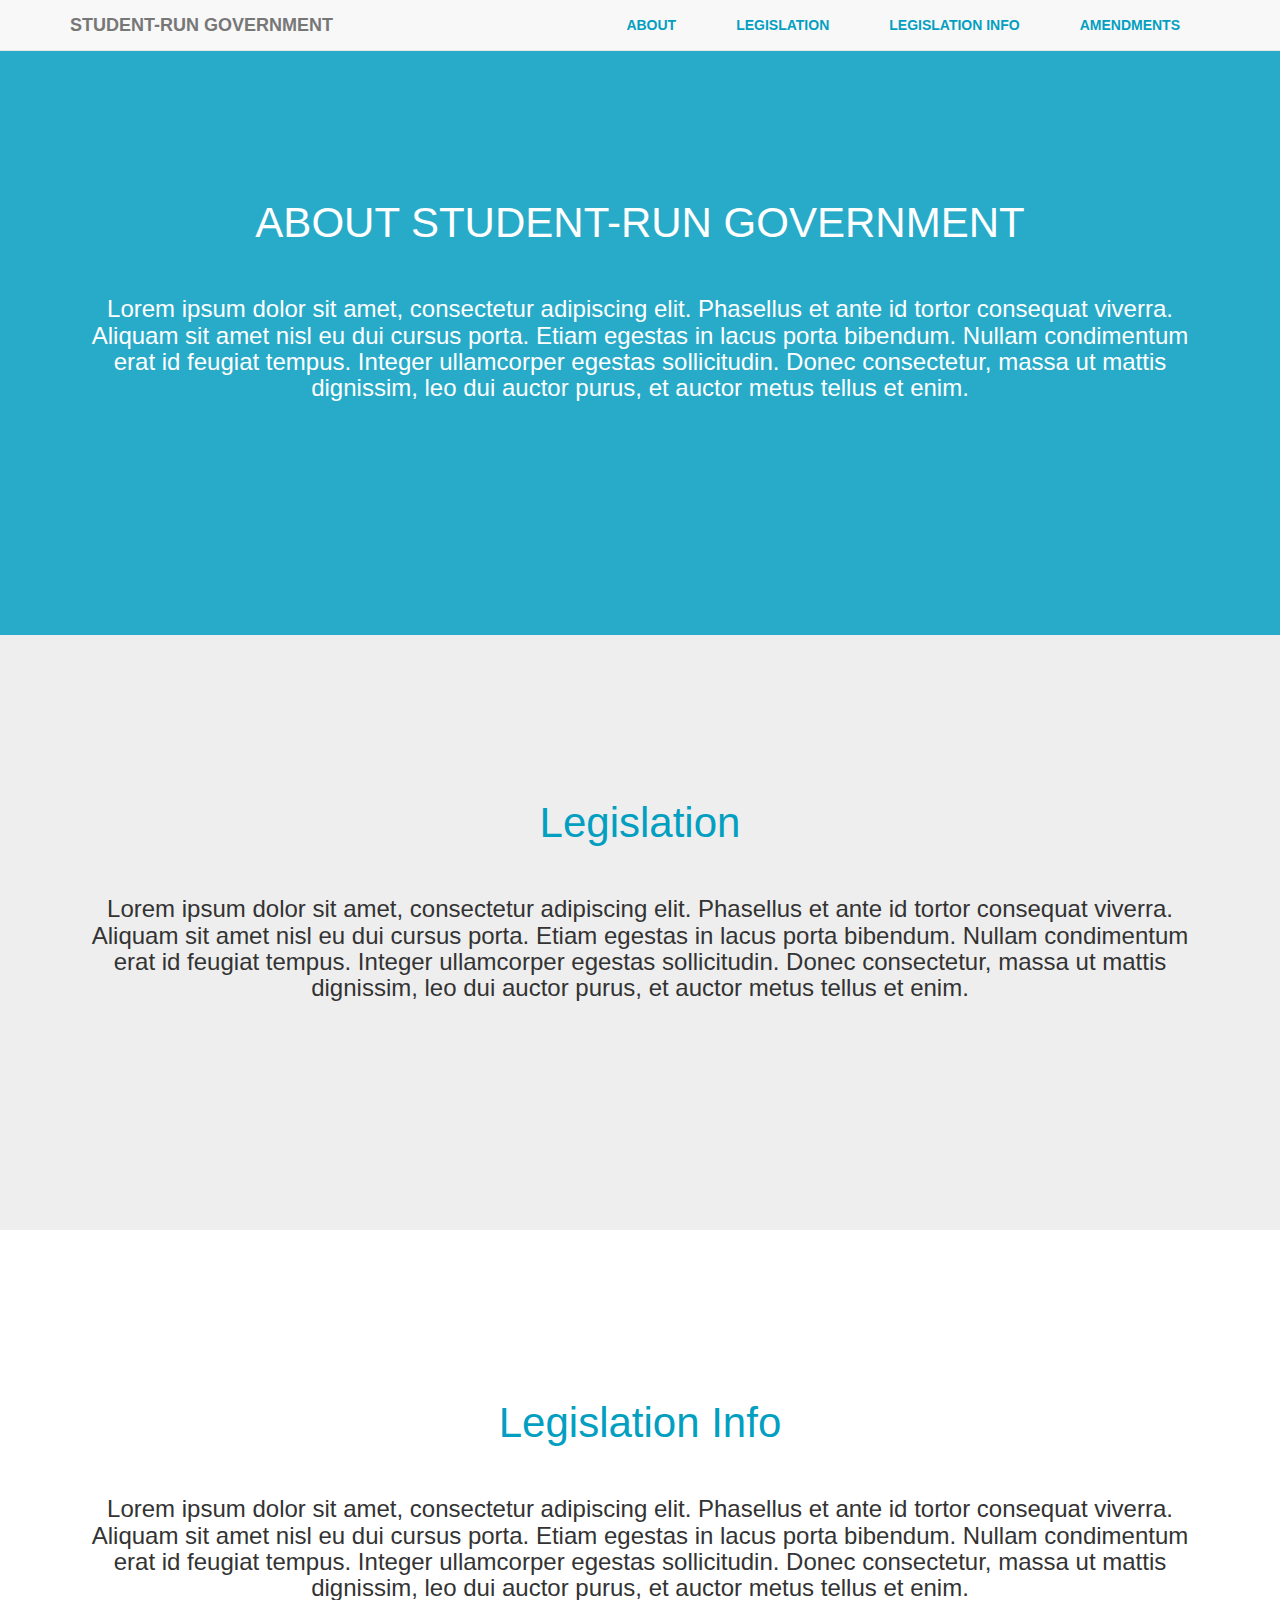
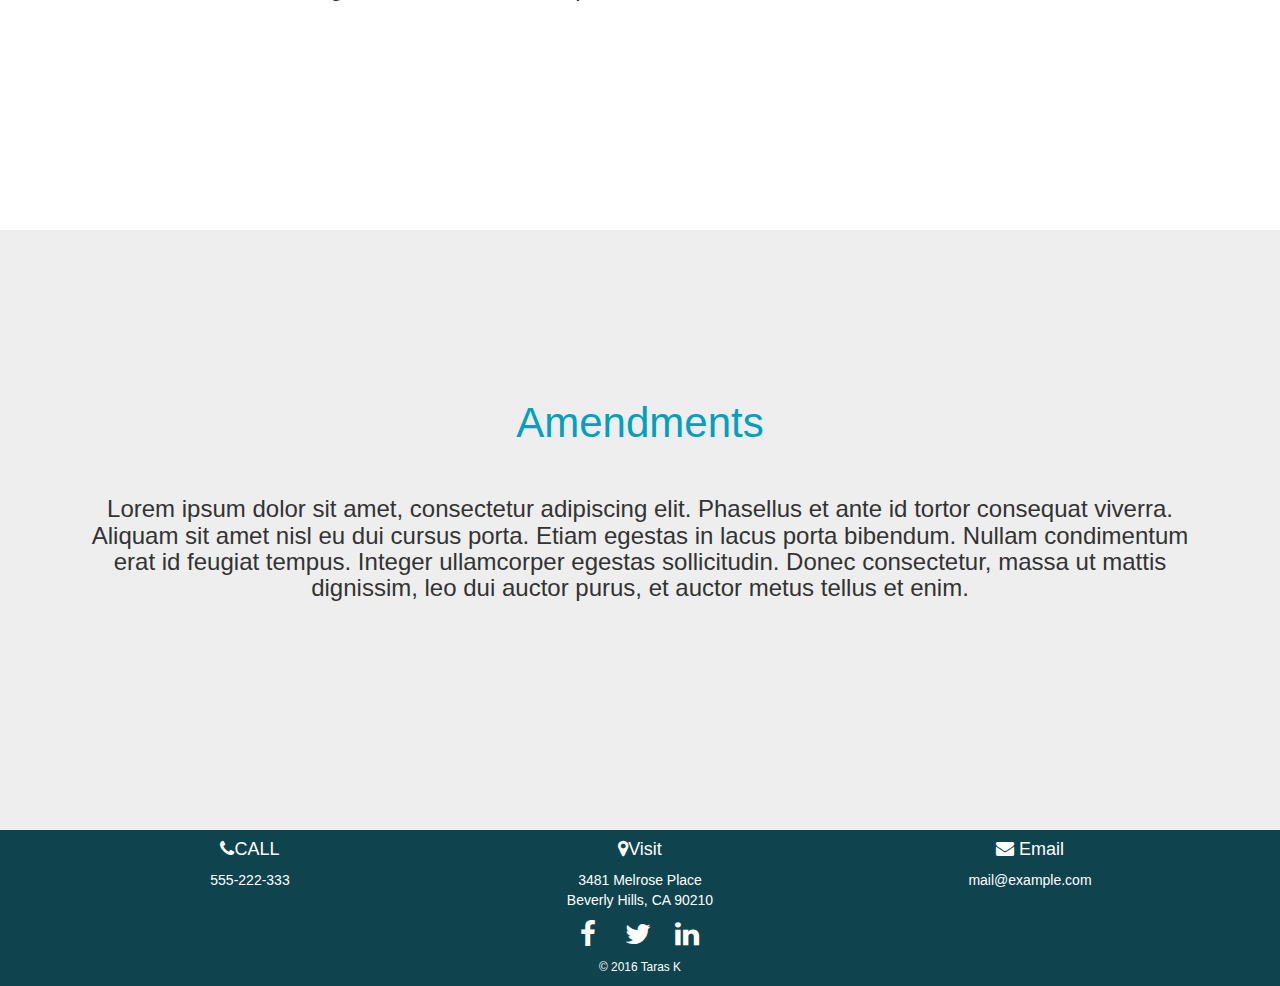
==== studentgovernment/index.html @ 2841ee27 "studentgov" ====
<!DOCTYPE html>
<html lang="en">
<head>
	<meta charset="utf-8">
	<title>Student-run government</title>
	<!-- http://www.checkimhere.com/ -->
	<!-- Latest compiled and minified CSS -->
	<link rel="stylesheet" href="https://maxcdn.bootstrapcdn.com/bootstrap/3.3.6/css/bootstrap.min.css" integrity="sha384-1q8mTJOASx8j1Au+a5WDVnPi2lkFfwwEAa8hDDdjZlpLegxhjVME1fgjWPGmkzs7" crossorigin="anonymous">
    <!-- font-awesome -->
    <link rel="stylesheet" href="https://cdnjs.cloudflare.com/ajax/libs/font-awesome/4.6.3/css/font-awesome.min.css">
    <!-- Owlcarousel css-->
    <link rel="stylesheet" href="static/plugins/owlcarousel/owl.carousel.css">
    <!-- CSS animate -->
    <link href="static/plugins/animate.css" rel="stylesheet" type="text/css">
    <!-- CSS main -->
    <link href="static/css/css.css" rel="stylesheet" type="text/css">

    <link rel="stylesheet" href="http://maxcdn.bootstrapcdn.com/bootstrap/3.3.6/css/bootstrap.min.css">
	<script src="https://ajax.googleapis.com/ajax/libs/jquery/1.12.2/jquery.min.js"></script>
	<script src="https://maxcdn.bootstrapcdn.com/bootstrap/3.3.6/js/bootstrap.min.js" integrity="sha384-0mSbJDEHialfmuBBQP6A4Qrprq5OVfW37PRR3j5ELqxss1yVqOtnepnHVP9aJ7xS" crossorigin="anonymous"></script>

</head>
<body>
	<!-- Navigation -->
    <!-- Note: navbar-default and navbar-inverse are both supported with this theme. -->
    <nav class="navbar navbar-default navbar-fixed-top">
        <div class="container">
            <!-- Brand and toggle get grouped for better mobile display -->
            <div class="navbar-header">
                <button type="button" class="navbar-toggle" data-toggle="collapse" data-target="#bs-example-navbar-collapse-1">
                    <span class="sr-only">Toggle navigation</span>
                    <span class="icon-bar"></span>
                    <span class="icon-bar"></span>
                    <span class="icon-bar"></span>
                </button>
                <a class="navbar-brand page-scroll" href="#page-top">
                    Student-run government
                </a>
            </div>
            <!-- Collect the nav links, forms, and other content for toggling -->
            <div class="collapse navbar-collapse" id="bs-example-navbar-collapse-1">
                <ul class="nav navbar-nav navbar-right">
                    <li class="hidden"><a class="page-scroll" href="#page-top"></a></li>
                    <li><a class="page-scroll" id="ScrollToAbout" href="#about">About</a></li>
                    <li><a class="page-scroll" id="ScrollToProcess" href="#legislation">Legislation</a></li>
                    <li><a class="page-scroll" id="ScrollToWork" href="#legislationinfo">Legislation Info</a></li>
                    <li><a class="page-scroll" id="ScrollToPricing" href="#amendments">Amendments</a></li>
                </ul>
            </div>
        </div>
    </nav>

    <!-- About -->
    <section id="about" style="background:#eee;">
        <div class="about">
            <div class="container text-center" > 
                <div class="center">
                    <div class="left">
                        <h2>About Student-run government
                            <div class="uline"></div>
                        </h2>
                        <h3>Lorem ipsum dolor sit amet, consectetur adipiscing elit. Phasellus et ante id tortor consequat viverra. Aliquam sit amet nisl eu dui cursus porta. Etiam egestas in lacus porta bibendum. Nullam condimentum erat id feugiat tempus. Integer ullamcorper egestas sollicitudin. Donec consectetur, massa ut mattis dignissim, leo dui auctor purus, et auctor metus tellus et enim.</h3>
                    </div>
                </div>
            </div>
        </div>        
    </section>
    <!-- Legislation -->
    <section id="legislation" style="background:#eee;">
        <div class="">
            <div class="container text-center" > 
                <div class="center">
                    <div class="left">
                        <h2>Legislation
                            <div class="uline"></div>
                        </h2>
                        <h3>Lorem ipsum dolor sit amet, consectetur adipiscing elit. Phasellus et ante id tortor consequat viverra. Aliquam sit amet nisl eu dui cursus porta. Etiam egestas in lacus porta bibendum. Nullam condimentum erat id feugiat tempus. Integer ullamcorper egestas sollicitudin. Donec consectetur, massa ut mattis dignissim, leo dui auctor purus, et auctor metus tellus et enim.</h3>
                    </div>
                </div>
            </div>
        </div>          
    </section>  
    <!-- Legislation Info -->
    <section id="legislationinfo" style="">
        <div class="">
            <div class="container text-center" > 
                <div class="center">
                    <div class="left">
                        <h2>Legislation Info
                            <div class="uline"></div>
                        </h2>
                        <h3>Lorem ipsum dolor sit amet, consectetur adipiscing elit. Phasellus et ante id tortor consequat viverra. Aliquam sit amet nisl eu dui cursus porta. Etiam egestas in lacus porta bibendum. Nullam condimentum erat id feugiat tempus. Integer ullamcorper egestas sollicitudin. Donec consectetur, massa ut mattis dignissim, leo dui auctor purus, et auctor metus tellus et enim.</h3>
                    </div>
                </div>
            </div>
        </div> 
    </section>  
    <!-- Amendments -->
    <section id="amendments" style="background:#eee;">
        <div class="">
            <div class="container text-center" > 
                <div class="center">
                    <div class="left">
                        <h2>Amendments
                            <div class="uline"></div>
                        </h2>
                        <h3>Lorem ipsum dolor sit amet, consectetur adipiscing elit. Phasellus et ante id tortor consequat viverra. Aliquam sit amet nisl eu dui cursus porta. Etiam egestas in lacus porta bibendum. Nullam condimentum erat id feugiat tempus. Integer ullamcorper egestas sollicitudin. Donec consectetur, massa ut mattis dignissim, leo dui auctor purus, et auctor metus tellus et enim.</h3>
                    </div>
                </div>
            </div>
        </div>         
    </section>      







   <!--  -->
    <!-- Button -->
    <footer class="footer" id="footer" style="">
        <div class="container text-center wow fadeIn">
            <div class="row">
                <div class="col-md-4 contact-details">
                    <h4><i class="fa fa-phone" ></i>CALL</h4>
                    <p>555-222-333</p>
                </div>
                <div class="col-md-4 contact-details">
                    <h4><i class="fa fa-map-marker" ></i>Visit</h4>
                    <p>3481 Melrose Place <br>Beverly Hills, CA 90210</p>
                </div>
                <div class="col-md-4 contact-details">
                    <h4><i class="fa fa-envelope" ></i> Email</h4>
                    <p><a href="mailto:mail@example.com">mail@example.com</a></p>
                </div>
            </div>            
            <div class="row social">
                <div class="col-lg-12">
                    <ul class="list-inline">
                        <li><a href="#"><i class="fa fa-facebook fa-fw fa-2x"></i></a>
                        </li>
                        <li><a href="#"><i class="fa fa-twitter fa-fw fa-2x"></i></a>
                        </li>
                        <li><a href="#"><i class="fa fa-linkedin fa-fw fa-2x"></i></a>
                        </li>
                    </ul>
                </div>
            </div>
            <div class="row copyright">
                <div class="col-lg-12">
                    <p class="small">&copy; 2016 Taras K</p>
                </div>
            </div>

        </div>                 
    </footer> 

    <!-- Core Scripts -->
    <!-- owlcarousel -->

    <!-- mixitup -->

    <!-- wow -->

    <!-- main js -->
    <script src="static/js/js.js"></script>
</body>
---- studentgovernment/static/css/css.css ----
body {
  font-family: 'Open Sans', sans-serif;
  padding-top: 30px;
}
section {
  padding: 0 0;
  height: 600px;
}
.container{
  padding: 0 0;
  margin: 0 0;
} 
.logo {
  float: left;
  line-height: 80px;
  margin: 21px 0 0 0;
  text-indent: -9999em;
  width: 227px;
  height: 50px;
  color: #00ccff;
}
#bs-example-navbar-collapse-1 ul li a {
  color: #039fc1;
  margin-right: 30px;
  font-weight: 700;
  /* font-size: 16px; */
  text-transform: uppercase;
}
.navbar-header a {
  color: #039fc1;
  margin-right: 30px;
  font-weight: 700;
  /* font-size: 16px; */
  text-transform: uppercase;
}
.about {
  height: 585px;
  background-color: rgba(3, 159, 193, 0.85);
  color: #fff !important;
  overflow: hidden;
  position: relative;
  top: 20px;
}
.about h2 {
  margin: 0;
  font-size: 35px;
  text-transform: uppercase;
  padding-top: 150px;
  font-weight: 500;
  margin-bottom: 20px;
  color: #fff !important;
}
.left h2 {
  padding-top: 150px;
  font-size: 42px;
  text-align: center;
  margin-bottom: 50px;
  color: #039FC1;
  font-family: 'Roboto Condensed', sans-serif;
}






#footer {
  background: #0F444F;
  color: #fff;
  overflow: hidden;
}
#footer a {
  color: #fff;
}
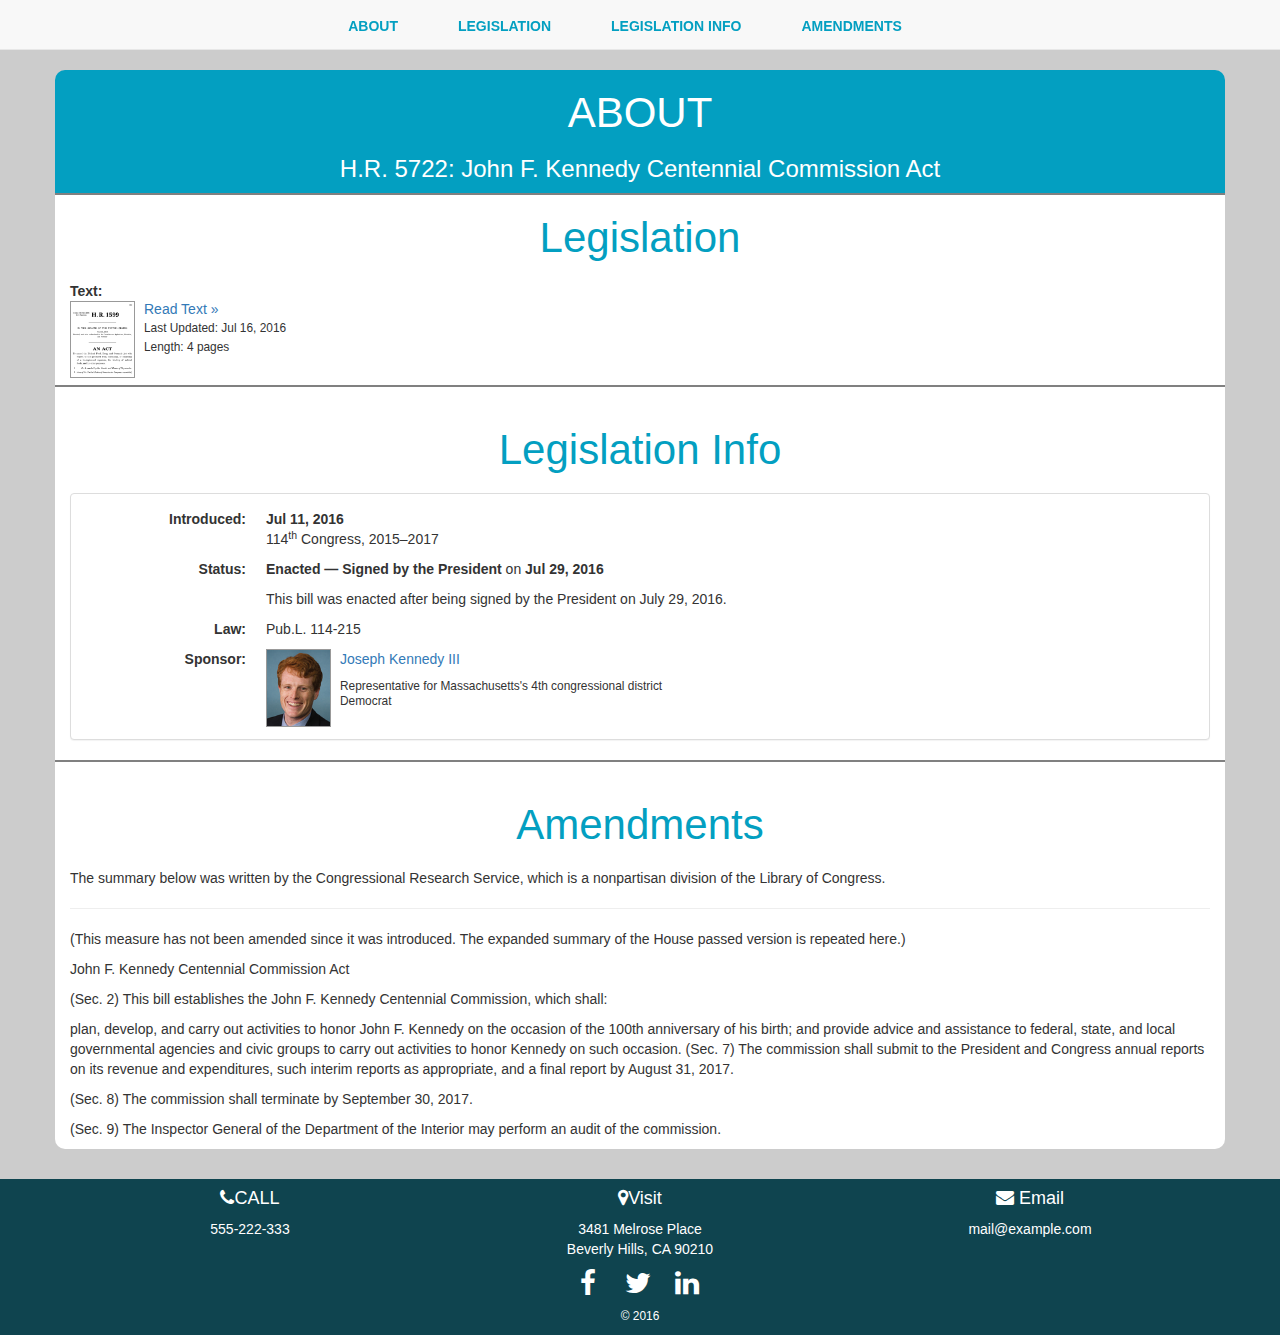
==== commit ec28a6f4: "studentgov change 2-nd day" ====
--- a/studentgovernment/index.html
+++ b/studentgovernment/index.html
@@ -16,7 +16,7 @@
     <!-- CSS main -->
     <link href="static/css/css.css" rel="stylesheet" type="text/css">
 
-    <link rel="stylesheet" href="http://maxcdn.bootstrapcdn.com/bootstrap/3.3.6/css/bootstrap.min.css">
+    <link rel="stylesheet" href="https://maxcdn.bootstrapcdn.com/bootstrap/3.3.6/css/bootstrap.min.css">
 	<script src="https://ajax.googleapis.com/ajax/libs/jquery/1.12.2/jquery.min.js"></script>
 	<script src="https://maxcdn.bootstrapcdn.com/bootstrap/3.3.6/js/bootstrap.min.js" integrity="sha384-0mSbJDEHialfmuBBQP6A4Qrprq5OVfW37PRR3j5ELqxss1yVqOtnepnHVP9aJ7xS" crossorigin="anonymous"></script>
 
@@ -33,14 +33,11 @@
                     <span class="icon-bar"></span>
                     <span class="icon-bar"></span>
                     <span class="icon-bar"></span>
-                </button>
-                <a class="navbar-brand page-scroll" href="#page-top">
-                    Student-run government
-                </a>
+                </button> 
             </div>
             <!-- Collect the nav links, forms, and other content for toggling -->
             <div class="collapse navbar-collapse" id="bs-example-navbar-collapse-1">
-                <ul class="nav navbar-nav navbar-right">
+                <ul class="nav navbar-nav navbar">
                     <li class="hidden"><a class="page-scroll" href="#page-top"></a></li>
                     <li><a class="page-scroll" id="ScrollToAbout" href="#about">About</a></li>
                     <li><a class="page-scroll" id="ScrollToProcess" href="#legislation">Legislation</a></li>
@@ -50,71 +47,145 @@
             </div>
         </div>
     </nav>
-
     <!-- About -->
-    <section id="about" style="background:#eee;">
+    <section id="about" style="background:#ccc;">
         <div class="about">
-            <div class="container text-center" > 
-                <div class="center">
-                    <div class="left">
-                        <h2>About Student-run government
-                            <div class="uline"></div>
-                        </h2>
-                        <h3>Lorem ipsum dolor sit amet, consectetur adipiscing elit. Phasellus et ante id tortor consequat viverra. Aliquam sit amet nisl eu dui cursus porta. Etiam egestas in lacus porta bibendum. Nullam condimentum erat id feugiat tempus. Integer ullamcorper egestas sollicitudin. Donec consectetur, massa ut mattis dignissim, leo dui auctor purus, et auctor metus tellus et enim.</h3>
+            <div class="container text-center" style="background:#039fc1;border-radius: 10px 10px 0px 0px;border-bottom: 2px solid grey"> 
+                <div class="center">
+                    <div class="left">
+                        <h2>About
+                            <div class="uline"></div>
+                        </h2>
+                        <h3>H.R. 5722: John F. Kennedy Centennial Commission Act</h3>
                     </div>
                 </div>
             </div>
         </div>        
     </section>
     <!-- Legislation -->
-    <section id="legislation" style="background:#eee;">
+    <section id="legislation" style="background:#ccc;">
         <div class="">
-            <div class="container text-center" > 
+            <div class="container " style="background:#fff;border-bottom: 2px solid grey" > 
                 <div class="center">
                     <div class="left">
                         <h2>Legislation
                             <div class="uline"></div>
                         </h2>
-                        <h3>Lorem ipsum dolor sit amet, consectetur adipiscing elit. Phasellus et ante id tortor consequat viverra. Aliquam sit amet nisl eu dui cursus porta. Etiam egestas in lacus porta bibendum. Nullam condimentum erat id feugiat tempus. Integer ullamcorper egestas sollicitudin. Donec consectetur, massa ut mattis dignissim, leo dui auctor purus, et auctor metus tellus et enim.</h3>
+                <dt>Text:</dt>
+                <dd>
+   
+                        <div style="float: left; margin-right: 9px; max-width: 65px; margin-bottom: .5em">
+                            <a href="/congress/bills/114/hr5722/text">
+                                <img src="static/img/_text_image.png" class="img-responsive" title="Bill Text" style="border: 1px solid #999;"/>
+                            </a>
+                        </div>
+                        
+                        <p style="line-height: 125%;">
+                            <a href="/congress/bills/114/hr5722/text">Read Text &raquo;</a>
+                            <small><br>Last Updated: Jul 16, 2016
+                            
+                            <br>Length: 4 pages
+                            
+                            </small>
+                        </p>
+                        <div style="clear: both"></div>
+                    
+                </dd>
                     </div>
                 </div>
             </div>
         </div>          
     </section>  
     <!-- Legislation Info -->
-    <section id="legislationinfo" style="">
+    <section id="legislationinfo" style="background:#ccc;">
         <div class="">
-            <div class="container text-center" > 
+            <div class="container" style="background:#fff;border-bottom: 2px solid grey"> 
                 <div class="center">
                     <div class="left">
                         <h2>Legislation Info
                             <div class="uline"></div>
                         </h2>
-                        <h3>Lorem ipsum dolor sit amet, consectetur adipiscing elit. Phasellus et ante id tortor consequat viverra. Aliquam sit amet nisl eu dui cursus porta. Etiam egestas in lacus porta bibendum. Nullam condimentum erat id feugiat tempus. Integer ullamcorper egestas sollicitudin. Donec consectetur, massa ut mattis dignissim, leo dui auctor purus, et auctor metus tellus et enim.</h3>
+
+    <div class="panel panel-default">
+    <div class="panel-body" style="padding-bottom: 5px;">
+    <div class="row">
+      
+    <div id="track_panel_base" class="col-sm-12">
+        <div class="info" style="width: auto; background: none;">
+            <dl class="dl-horizontal" style="margin-bottom: 0">
+                    <dt>Introduced:</dt>
+                    <dd><p><strong>Jul 11, 2016</strong>
+                        <br>114<sup>th</sup> Congress, 2015&ndash;2017</p></dd>
+                <dt>Status:</dt>
+                <dd>
+                        <p><strong>Enacted — Signed by the President</strong>
+                        on <strong>Jul 29, 2016</strong></p>
+                        <p>This bill was enacted after being signed by the President on July 29, 2016.</p>
+    
+                </dd>
+                
+                    <dt>Law:</dt>
+                    <dd><p>Pub.L. 114-215</p></dd>
+
+                <dt>Sponsor:</dt>
+                <dd>
+                    
+                        <div style="float: left; margin-right: 9px; max-width: 65px; margin-bottom: .5em">
+                            <a href="/congress/members/joseph_kennedy/412543">
+                                <img src="static/img/412543-100px.jpeg" title="Joseph Kennedy III" class="img-responsive" style="border: 1px solid #999"/>
+                            </a>
+                        </div>
+                    
+                    <div>
+                        <p ><a class="name" href="/congress/members/joseph_kennedy/412543">Joseph Kennedy III</a></p>
+                        <p class="small" style="line-height: 125%; margin: 0;">Representative for Massachusetts&#39;s 4th congressional district</p>
+                        <p class="small" style="line-height: 125%;">Democrat</p>
+                    </div>
+                    <div style="clear: both"></div>
+                </dd>
+
+
+                <div id="yourreps" class="hidden" style="font-style: italic; ine-height: 125%;">
+                    <hr>
+                    <p></p>
+                </div>
+            </dl>
+        </div><!-- /info -->
+       
+    </div>
+
+</div> <!-- /row -->
+</div> <!-- /panel-body -->
+</div> <!-- /panel -->
                     </div>
                 </div>
             </div>
         </div> 
     </section>  
     <!-- Amendments -->
-    <section id="amendments" style="background:#eee;">
+    <section id="amendments" style="background:#ccc;">
         <div class="">
-            <div class="container text-center" > 
+            <div class="container   " style="background:#fff;border-radius: 0px 0px 10px 10px;"> 
                 <div class="center">
                     <div class="left">
                         <h2>Amendments
                             <div class="uline"></div>
                         </h2>
-                        <h3>Lorem ipsum dolor sit amet, consectetur adipiscing elit. Phasellus et ante id tortor consequat viverra. Aliquam sit amet nisl eu dui cursus porta. Etiam egestas in lacus porta bibendum. Nullam condimentum erat id feugiat tempus. Integer ullamcorper egestas sollicitudin. Donec consectetur, massa ut mattis dignissim, leo dui auctor purus, et auctor metus tellus et enim.</h3>
+                        <div id="libraryofcongress" class="tab-pane postcontent" role="tabpanel">
+                            <p>The summary below was written by the Congressional Research Service, which is a nonpartisan division of the Library of Congress.</p>
+                            <hr/>
+                                <p>(This measure has not been amended since it was introduced. The expanded summary of the House passed version is repeated here.)</p>
+                            <p>John F. Kennedy Centennial Commission Act</p>
+                            <p>(Sec. 2) This bill establishes the John F. Kennedy Centennial Commission, which shall:</p>
+                            <p> plan, develop, and carry out activities to honor John F. Kennedy on the occasion of the 100th anniversary of his birth; and provide advice and assistance to federal, state, and local governmental agencies and civic groups to carry out activities to honor Kennedy on such occasion. (Sec. 7) The commission shall submit to the President and Congress annual reports on its revenue and expenditures, such interim reports as appropriate, and a final report by August 31, 2017.</p>
+                            <p>(Sec. 8) The commission shall terminate by September 30, 2017.</p>
+                            <p>(Sec. 9) The Inspector General of the Department of the Interior may perform an audit of the commission.</p>      
+                        </div>
                     </div>
                 </div>
             </div>
         </div>         
     </section>      
-
-
-
-
 
 
 
@@ -150,7 +221,7 @@
             </div>
             <div class="row copyright">
                 <div class="col-lg-12">
-                    <p class="small">&copy; 2016 Taras K</p>
+                    <p class="small">&copy; 2016</p>
                 </div>
             </div>
 
--- a/studentgovernment/static/css/css.css
+++ b/studentgovernment/static/css/css.css
@@ -1,16 +1,29 @@
 body {
   font-family: 'Open Sans', sans-serif;
-  padding-top: 30px;
+  padding-top: 20px;
+  background-color: #ccc !important;
 }
 section {
   padding: 0 0;
-  height: 600px;
 }
 .container{
   padding: 0 0;
   margin: 0 0;
+}
+@media (min-width: 768px){
+  .navbar {
+    max-height: 20px;
+  }
+}
+.navbar .navbar-nav {
+  display: inline-block;
+  float: none;
+  vertical-align: top;
+}
+.navbar .navbar-collapse {
+  text-align: center;
 } 
-.logo {
+/*.logo {
   float: left;
   line-height: 80px;
   margin: 21px 0 0 0;
@@ -18,24 +31,22 @@
   width: 227px;
   height: 50px;
   color: #00ccff;
-}
+}*/
 #bs-example-navbar-collapse-1 ul li a {
   color: #039fc1;
   margin-right: 30px;
   font-weight: 700;
-  /* font-size: 16px; */
   text-transform: uppercase;
 }
-.navbar-header a {
+/*.navbar-header a {
   color: #039fc1;
   margin-right: 30px;
   font-weight: 700;
-  /* font-size: 16px; */
   text-transform: uppercase;
-}
+}*/
 .about {
-  height: 585px;
-  background-color: rgba(3, 159, 193, 0.85);
+/*  min-height: 585px;*/
+/*  background-color: rgba(3, 159, 193, 0.85);*/
   color: #fff !important;
   overflow: hidden;
   position: relative;
@@ -45,24 +56,29 @@
   margin: 0;
   font-size: 35px;
   text-transform: uppercase;
-  padding-top: 150px;
+  padding-top: 50px;
   font-weight: 500;
   margin-bottom: 20px;
   color: #fff !important;
 }
 .left h2 {
-  padding-top: 150px;
+  padding-top: 20px;
   font-size: 42px;
   text-align: center;
-  margin-bottom: 50px;
+  margin-bottom: 20px;
   color: #039FC1;
   font-family: 'Roboto Condensed', sans-serif;
 }
-
-
-
-
-
+#about {
+  margin-top: 30px;
+}
+#amendments {
+margin-bottom: 30px;
+}
+/*#legislation, #legislationinfo {
+  border-style: outset;
+  border-width: medium;
+} */
 
 #footer {
   background: #0F444F;
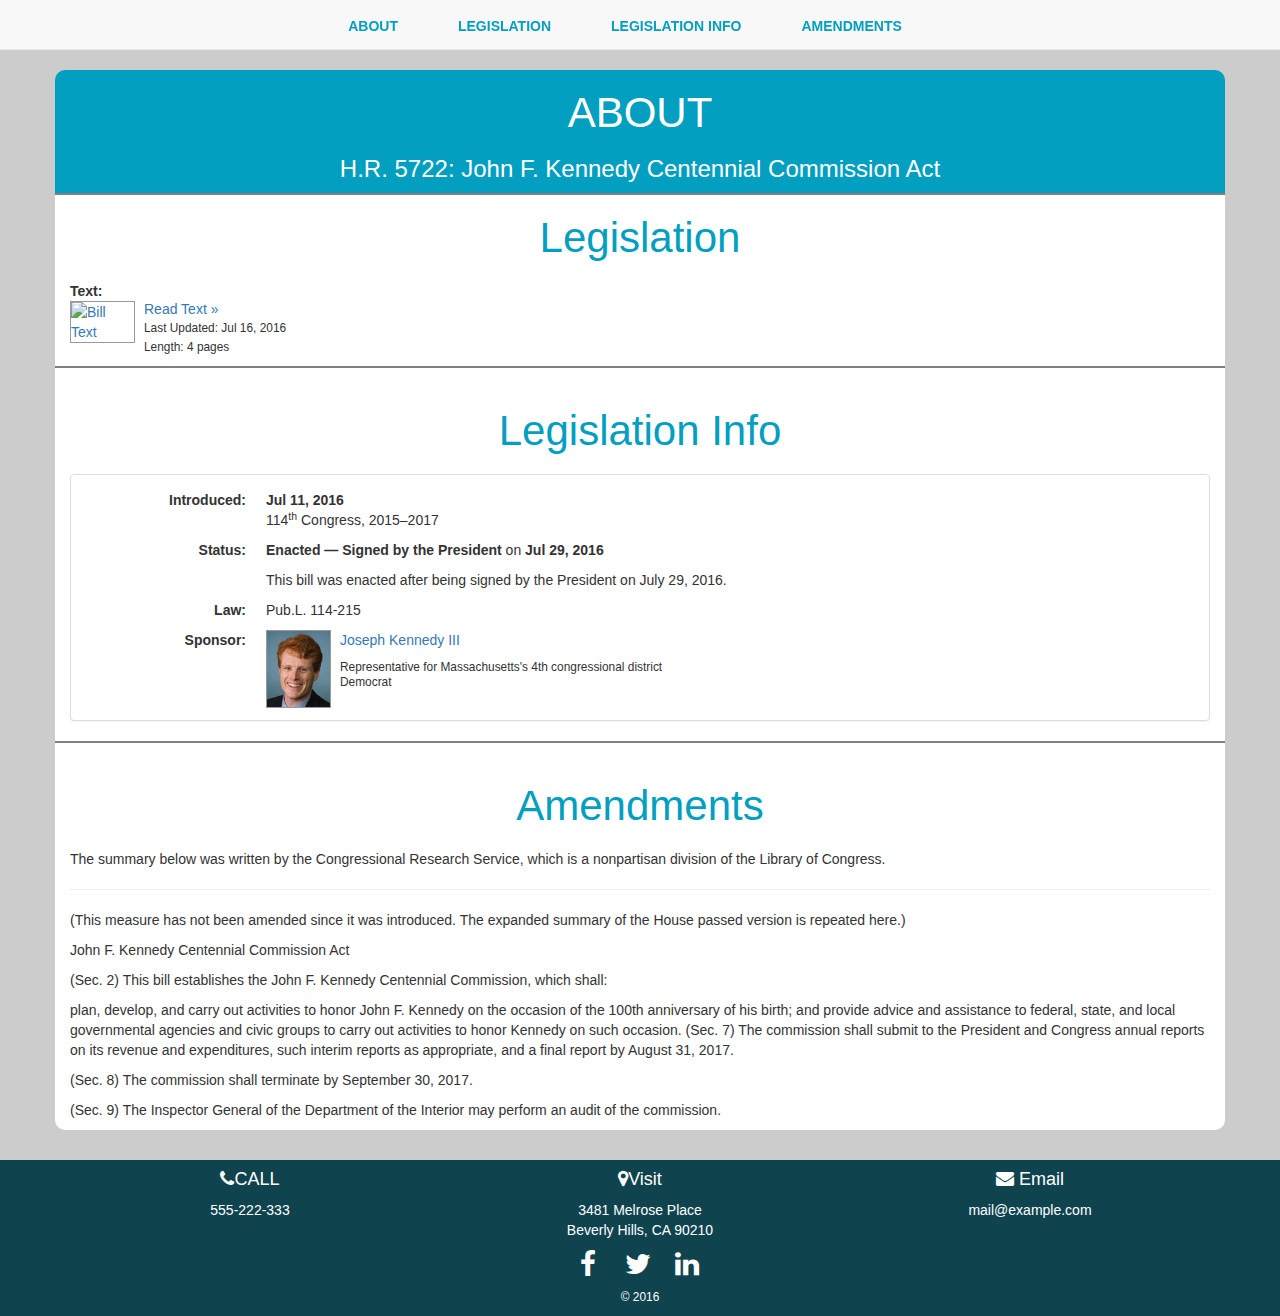
==== commit 7896e664: "studentgov change 2-nd day" ====
--- a/studentgovernment/index.html
+++ b/studentgovernment/index.html
@@ -76,7 +76,7 @@
    
                         <div style="float: left; margin-right: 9px; max-width: 65px; margin-bottom: .5em">
                             <a href="/congress/bills/114/hr5722/text">
-                                <img src="static/img/_text_image.png" class="img-responsive" title="Bill Text" style="border: 1px solid #999;"/>
+                                <img src="static/img/text_image.png" class="img-responsive" title="Bill Text" style="border: 1px solid #999;"/>
                             </a>
                         </div>
                         
